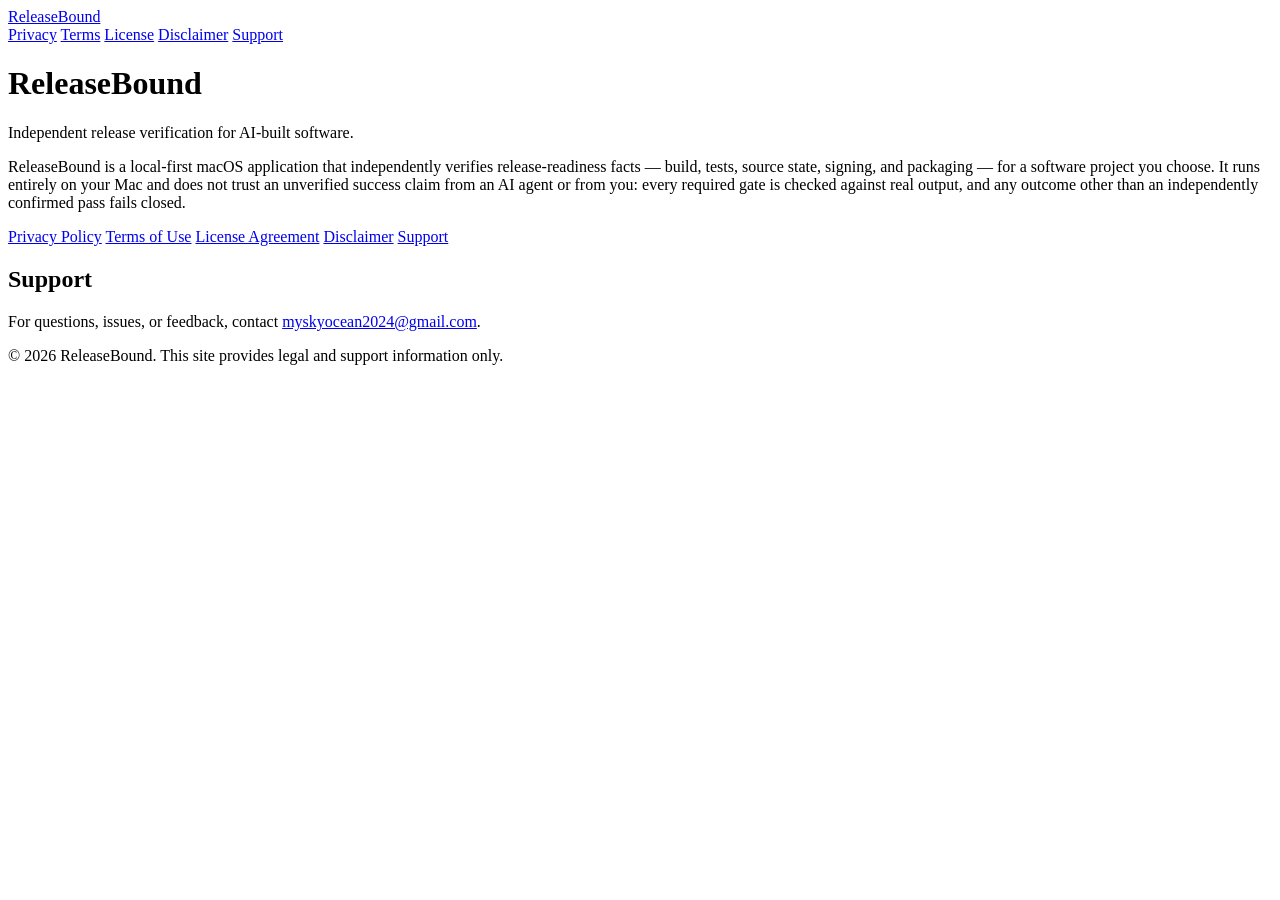
==== index.html @ a9002545 "Add ReleaseBound public legal/support website Privacy Policy, Terms of Use, License Agreement, Discl" ====
<!DOCTYPE html>
<html lang="en">
<head>
<meta charset="UTF-8">
<meta name="viewport" content="width=device-width, initial-scale=1">
<title>ReleaseBound</title>
<meta name="description" content="ReleaseBound: independent release-readiness verification for macOS. Privacy, Terms, Support, Disclaimer, and License information.">
<link rel="stylesheet" href="/releasebound-support/assets/style.css">
</head>
<body>
<header>
  <div class="wrap">
    <a class="brand" href="/releasebound-support/">ReleaseBound</a>
    <nav>
      <a href="/releasebound-support/privacy/">Privacy</a>
      <a href="/releasebound-support/terms/">Terms</a>
      <a href="/releasebound-support/license/">License</a>
      <a href="/releasebound-support/disclaimer/">Disclaimer</a>
      <a href="/releasebound-support/support/">Support</a>
    </nav>
  </div>
</header>
<main>
  <h1>ReleaseBound</h1>
  <p class="tagline">Independent release verification for AI-built software.</p>
  <p>
    ReleaseBound is a local-first macOS application that independently verifies
    release-readiness facts &mdash; build, tests, source state, signing, and
    packaging &mdash; for a software project you choose. It runs entirely on
    your Mac and does not trust an unverified success claim from an AI agent
    or from you: every required gate is checked against real output, and any
    outcome other than an independently confirmed pass fails closed.
  </p>

  <div class="nav-grid">
    <a href="/releasebound-support/privacy/">Privacy Policy</a>
    <a href="/releasebound-support/terms/">Terms of Use</a>
    <a href="/releasebound-support/license/">License Agreement</a>
    <a href="/releasebound-support/disclaimer/">Disclaimer</a>
    <a href="/releasebound-support/support/">Support</a>
  </div>

  <h2>Support</h2>
  <p>
    For questions, issues, or feedback, contact
    <a href="mailto:myskyocean2024@gmail.com">myskyocean2024@gmail.com</a>.
  </p>
</main>
<footer>
  &copy; 2026 ReleaseBound. This site provides legal and support information only.
</footer>
</body>
</html>
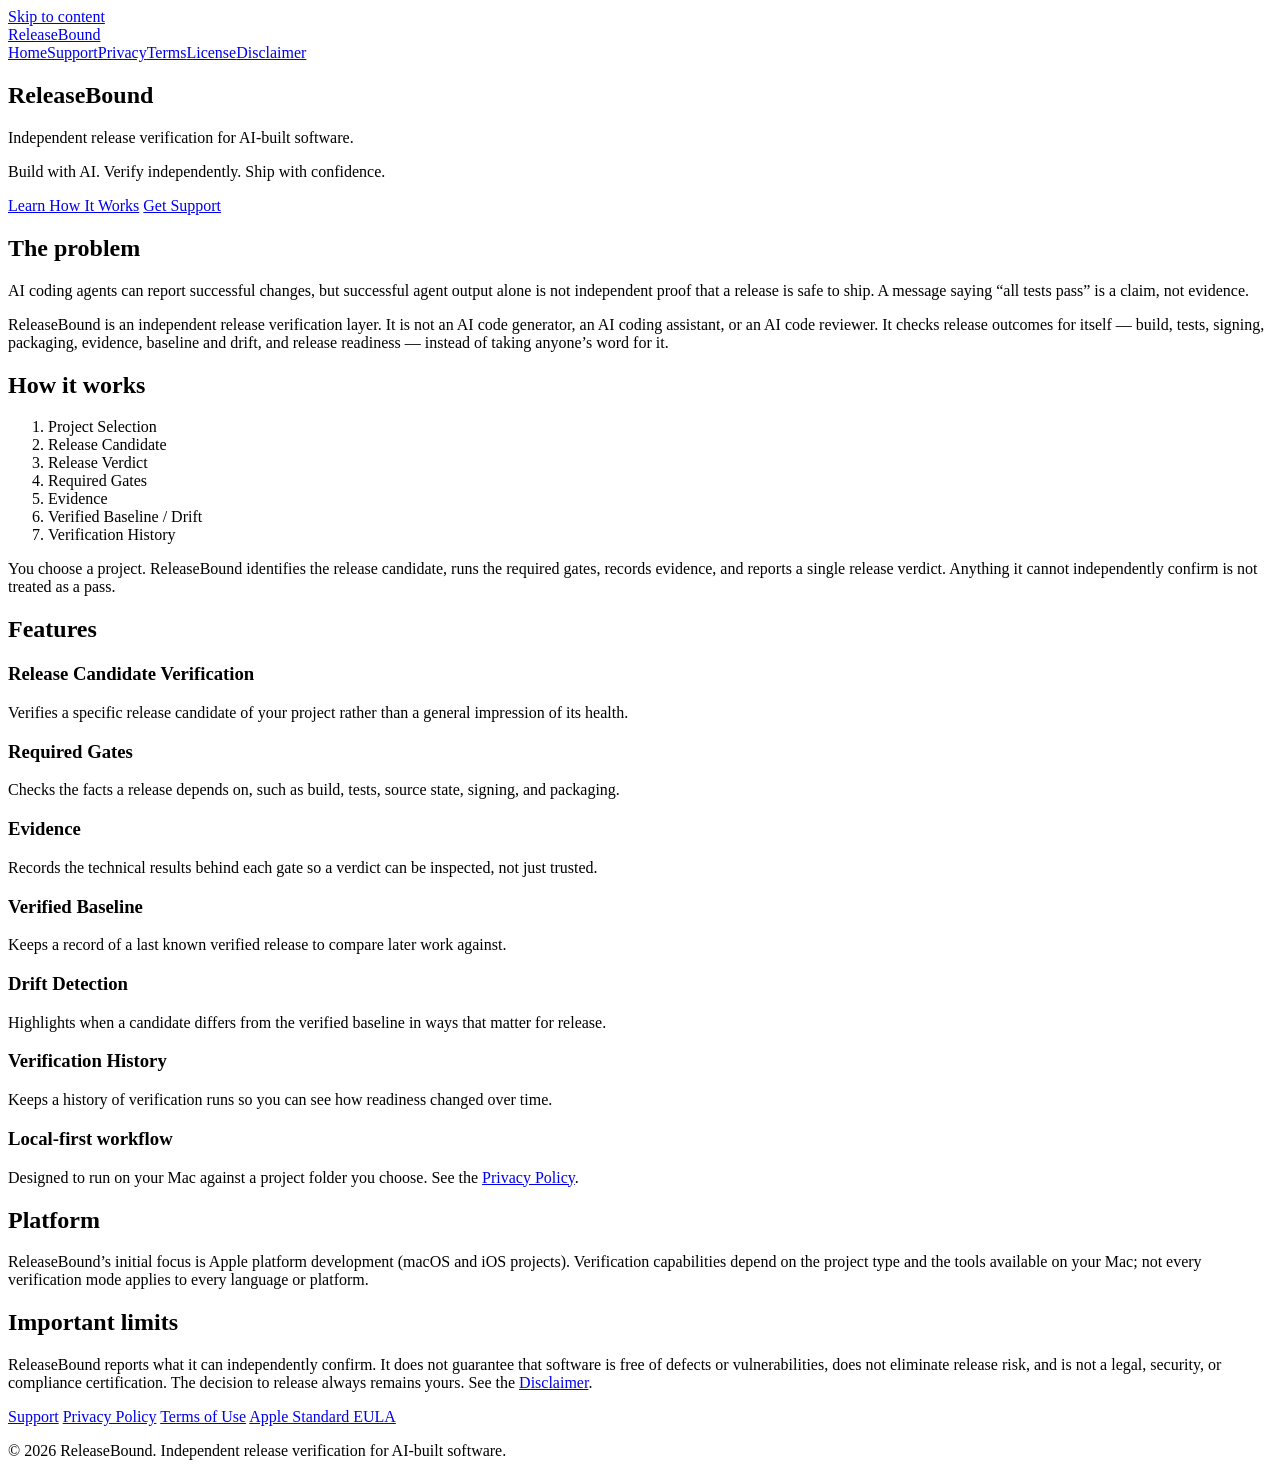
==== commit c964e54c: "ReleaseBound public support and App Store legal site Co-Authored-By: Claude Sonnet 5 <noreply@anthro" ====
--- a/index.html
+++ b/index.html
@@ -3,51 +3,77 @@
 <head>
 <meta charset="UTF-8">
 <meta name="viewport" content="width=device-width, initial-scale=1">
-<title>ReleaseBound</title>
-<meta name="description" content="ReleaseBound: independent release-readiness verification for macOS. Privacy, Terms, Support, Disclaimer, and License information.">
+<title>ReleaseBound — Independent release verification for AI-built software</title>
+<meta name="description" content="ReleaseBound independently verifies release outcomes — build, tests, signing, packaging, evidence, baseline and drift — for AI-built software on Apple platforms.">
 <link rel="stylesheet" href="/releasebound-support/assets/style.css">
 </head>
 <body>
+<a class="skip" href="#main">Skip to content</a>
 <header>
   <div class="wrap">
     <a class="brand" href="/releasebound-support/">ReleaseBound</a>
-    <nav>
-      <a href="/releasebound-support/privacy/">Privacy</a>
-      <a href="/releasebound-support/terms/">Terms</a>
-      <a href="/releasebound-support/license/">License</a>
-      <a href="/releasebound-support/disclaimer/">Disclaimer</a>
-      <a href="/releasebound-support/support/">Support</a>
-    </nav>
+    <nav aria-label="Primary"><a href="/releasebound-support/" aria-current="page">Home</a><a href="/releasebound-support/support/">Support</a><a href="/releasebound-support/privacy/">Privacy</a><a href="/releasebound-support/terms/">Terms</a><a href="/releasebound-support/license/">License</a><a href="/releasebound-support/disclaimer/">Disclaimer</a></nav>
   </div>
 </header>
-<main>
+<main id="main">
+<section class="hero">
   <h1>ReleaseBound</h1>
   <p class="tagline">Independent release verification for AI-built software.</p>
-  <p>
-    ReleaseBound is a local-first macOS application that independently verifies
-    release-readiness facts &mdash; build, tests, source state, signing, and
-    packaging &mdash; for a software project you choose. It runs entirely on
-    your Mac and does not trust an unverified success claim from an AI agent
-    or from you: every required gate is checked against real output, and any
-    outcome other than an independently confirmed pass fails closed.
-  </p>
+  <p class="slogan">Build with AI. Verify independently. Ship with confidence.</p>
+  <p class="cta"><a class="btn" href="#how-it-works">Learn How It Works</a> <a class="btn secondary" href="/releasebound-support/support/">Get Support</a></p>
+</section>
 
-  <div class="nav-grid">
+<section>
+  <h2>The problem</h2>
+  <p>AI coding agents can report successful changes, but successful agent output alone is not independent proof that a release is safe to ship. A message saying &ldquo;all tests pass&rdquo; is a claim, not evidence.</p>
+  <p>ReleaseBound is an independent release verification layer. It is not an AI code generator, an AI coding assistant, or an AI code reviewer. It checks release outcomes for itself &mdash; build, tests, signing, packaging, evidence, baseline and drift, and release readiness &mdash; instead of taking anyone&rsquo;s word for it.</p>
+</section>
+
+<section id="how-it-works">
+  <h2>How it works</h2>
+  <ol class="flow">
+    <li>Project Selection</li>
+    <li>Release Candidate</li>
+    <li>Release Verdict</li>
+    <li>Required Gates</li>
+    <li>Evidence</li>
+    <li>Verified Baseline / Drift</li>
+    <li>Verification History</li>
+  </ol>
+  <p>You choose a project. ReleaseBound identifies the release candidate, runs the required gates, records evidence, and reports a single release verdict. Anything it cannot independently confirm is not treated as a pass.</p>
+</section>
+
+<section>
+  <h2>Features</h2>
+  <div class="grid">
+    <div class="card"><h3>Release Candidate Verification</h3><p>Verifies a specific release candidate of your project rather than a general impression of its health.</p></div>
+    <div class="card"><h3>Required Gates</h3><p>Checks the facts a release depends on, such as build, tests, source state, signing, and packaging.</p></div>
+    <div class="card"><h3>Evidence</h3><p>Records the technical results behind each gate so a verdict can be inspected, not just trusted.</p></div>
+    <div class="card"><h3>Verified Baseline</h3><p>Keeps a record of a last known verified release to compare later work against.</p></div>
+    <div class="card"><h3>Drift Detection</h3><p>Highlights when a candidate differs from the verified baseline in ways that matter for release.</p></div>
+    <div class="card"><h3>Verification History</h3><p>Keeps a history of verification runs so you can see how readiness changed over time.</p></div>
+    <div class="card"><h3>Local-first workflow</h3><p>Designed to run on your Mac against a project folder you choose. See the <a href="/releasebound-support/privacy/">Privacy Policy</a>.</p></div>
+  </div>
+</section>
+
+<section>
+  <h2>Platform</h2>
+  <p>ReleaseBound&rsquo;s initial focus is Apple platform development (macOS and iOS projects). Verification capabilities depend on the project type and the tools available on your Mac; not every verification mode applies to every language or platform.</p>
+</section>
+
+<section>
+  <h2>Important limits</h2>
+  <p>ReleaseBound reports what it can independently confirm. It does not guarantee that software is free of defects or vulnerabilities, does not eliminate release risk, and is not a legal, security, or compliance certification. The decision to release always remains yours. See the <a href="/releasebound-support/disclaimer/">Disclaimer</a>.</p>
+</section>
+</main>
+<footer>
+  <nav aria-label="Footer">
+    <a href="/releasebound-support/support/">Support</a>
     <a href="/releasebound-support/privacy/">Privacy Policy</a>
     <a href="/releasebound-support/terms/">Terms of Use</a>
-    <a href="/releasebound-support/license/">License Agreement</a>
-    <a href="/releasebound-support/disclaimer/">Disclaimer</a>
-    <a href="/releasebound-support/support/">Support</a>
-  </div>
-
-  <h2>Support</h2>
-  <p>
-    For questions, issues, or feedback, contact
-    <a href="mailto:myskyocean2024@gmail.com">myskyocean2024@gmail.com</a>.
-  </p>
-</main>
-<footer>
-  &copy; 2026 ReleaseBound. This site provides legal and support information only.
+    <a href="https://www.apple.com/legal/internet-services/itunes/dev/stdeula/">Apple Standard EULA</a>
+  </nav>
+  <p>&copy; 2026 ReleaseBound. Independent release verification for AI-built software.</p>
 </footer>
 </body>
 </html>
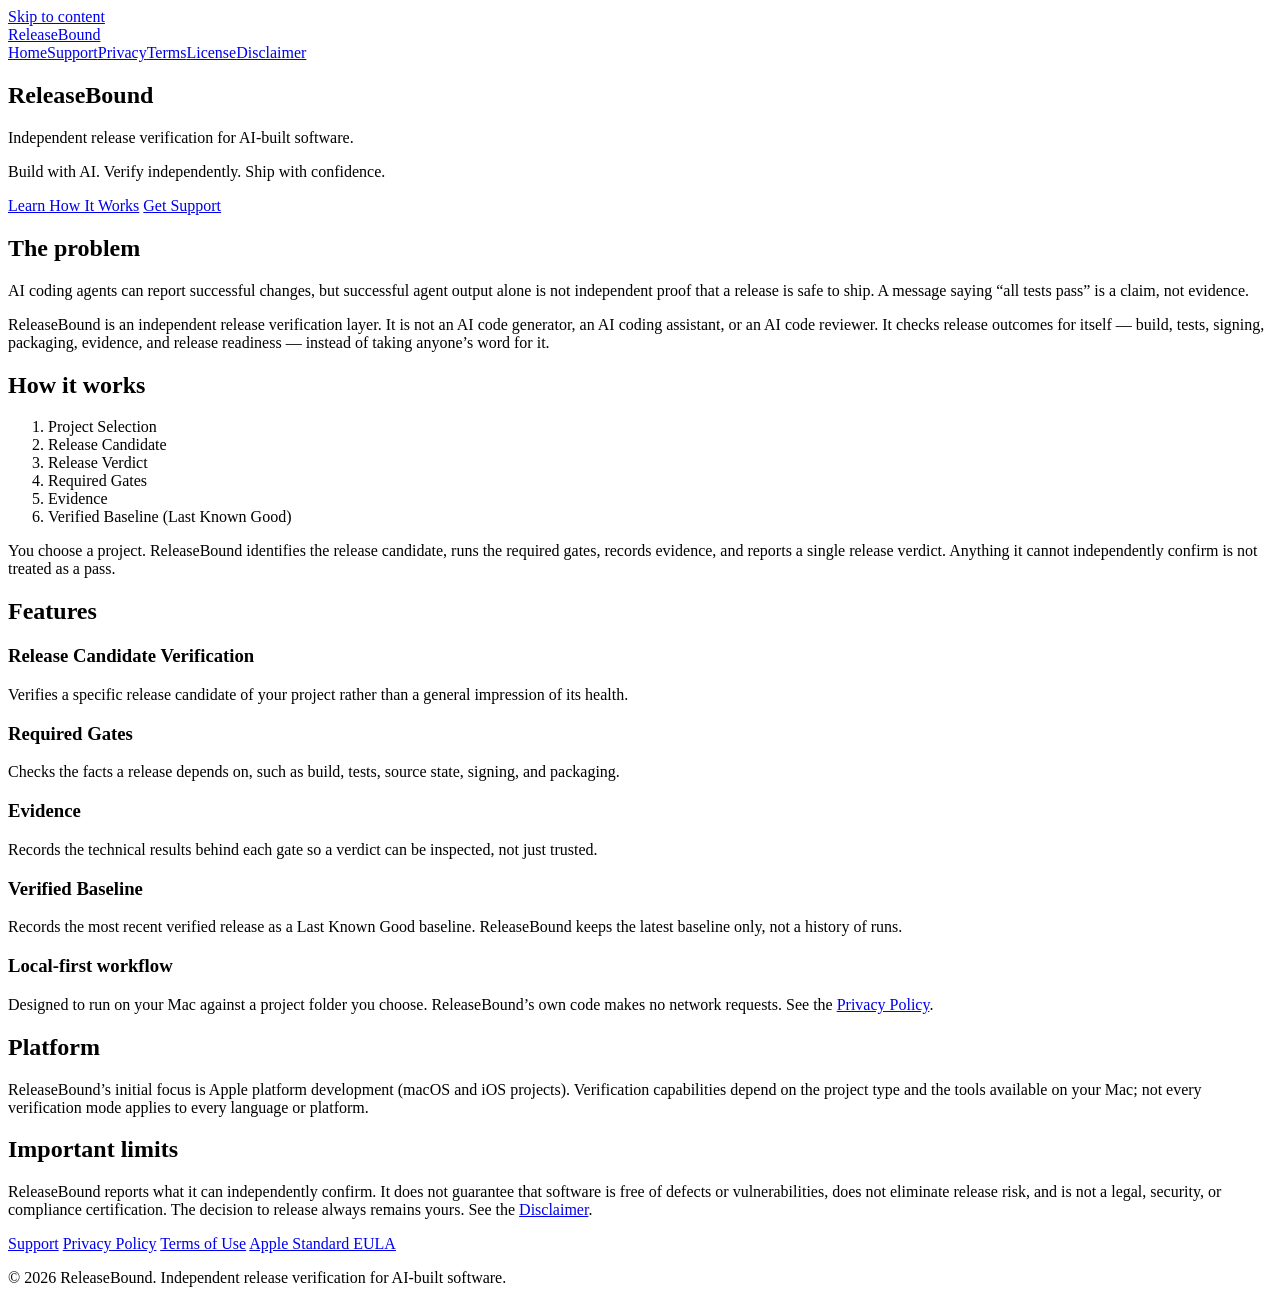
==== commit d02c848b: "Correct privacy, marketing and App Store copy to match V1 behavior - Distinguish ReleaseBound's own " ====
--- a/index.html
+++ b/index.html
@@ -4,7 +4,7 @@
 <meta charset="UTF-8">
 <meta name="viewport" content="width=device-width, initial-scale=1">
 <title>ReleaseBound — Independent release verification for AI-built software</title>
-<meta name="description" content="ReleaseBound independently verifies release outcomes — build, tests, signing, packaging, evidence, baseline and drift — for AI-built software on Apple platforms.">
+<meta name="description" content="ReleaseBound independently verifies release outcomes — build, tests, signing, packaging, evidence and release readiness — for AI-built software on Apple platforms.">
 <link rel="stylesheet" href="/releasebound-support/assets/style.css">
 </head>
 <body>
@@ -26,7 +26,7 @@
 <section>
   <h2>The problem</h2>
   <p>AI coding agents can report successful changes, but successful agent output alone is not independent proof that a release is safe to ship. A message saying &ldquo;all tests pass&rdquo; is a claim, not evidence.</p>
-  <p>ReleaseBound is an independent release verification layer. It is not an AI code generator, an AI coding assistant, or an AI code reviewer. It checks release outcomes for itself &mdash; build, tests, signing, packaging, evidence, baseline and drift, and release readiness &mdash; instead of taking anyone&rsquo;s word for it.</p>
+  <p>ReleaseBound is an independent release verification layer. It is not an AI code generator, an AI coding assistant, or an AI code reviewer. It checks release outcomes for itself &mdash; build, tests, signing, packaging, evidence, and release readiness &mdash; instead of taking anyone&rsquo;s word for it.</p>
 </section>
 
 <section id="how-it-works">
@@ -37,8 +37,7 @@
     <li>Release Verdict</li>
     <li>Required Gates</li>
     <li>Evidence</li>
-    <li>Verified Baseline / Drift</li>
-    <li>Verification History</li>
+    <li>Verified Baseline (Last Known Good)</li>
   </ol>
   <p>You choose a project. ReleaseBound identifies the release candidate, runs the required gates, records evidence, and reports a single release verdict. Anything it cannot independently confirm is not treated as a pass.</p>
 </section>
@@ -49,10 +48,8 @@
     <div class="card"><h3>Release Candidate Verification</h3><p>Verifies a specific release candidate of your project rather than a general impression of its health.</p></div>
     <div class="card"><h3>Required Gates</h3><p>Checks the facts a release depends on, such as build, tests, source state, signing, and packaging.</p></div>
     <div class="card"><h3>Evidence</h3><p>Records the technical results behind each gate so a verdict can be inspected, not just trusted.</p></div>
-    <div class="card"><h3>Verified Baseline</h3><p>Keeps a record of a last known verified release to compare later work against.</p></div>
-    <div class="card"><h3>Drift Detection</h3><p>Highlights when a candidate differs from the verified baseline in ways that matter for release.</p></div>
-    <div class="card"><h3>Verification History</h3><p>Keeps a history of verification runs so you can see how readiness changed over time.</p></div>
-    <div class="card"><h3>Local-first workflow</h3><p>Designed to run on your Mac against a project folder you choose. See the <a href="/releasebound-support/privacy/">Privacy Policy</a>.</p></div>
+    <div class="card"><h3>Verified Baseline</h3><p>Records the most recent verified release as a Last Known Good baseline. ReleaseBound keeps the latest baseline only, not a history of runs.</p></div>
+    <div class="card"><h3>Local-first workflow</h3><p>Designed to run on your Mac against a project folder you choose. ReleaseBound&rsquo;s own code makes no network requests. See the <a href="/releasebound-support/privacy/">Privacy Policy</a>.</p></div>
   </div>
 </section>
 
